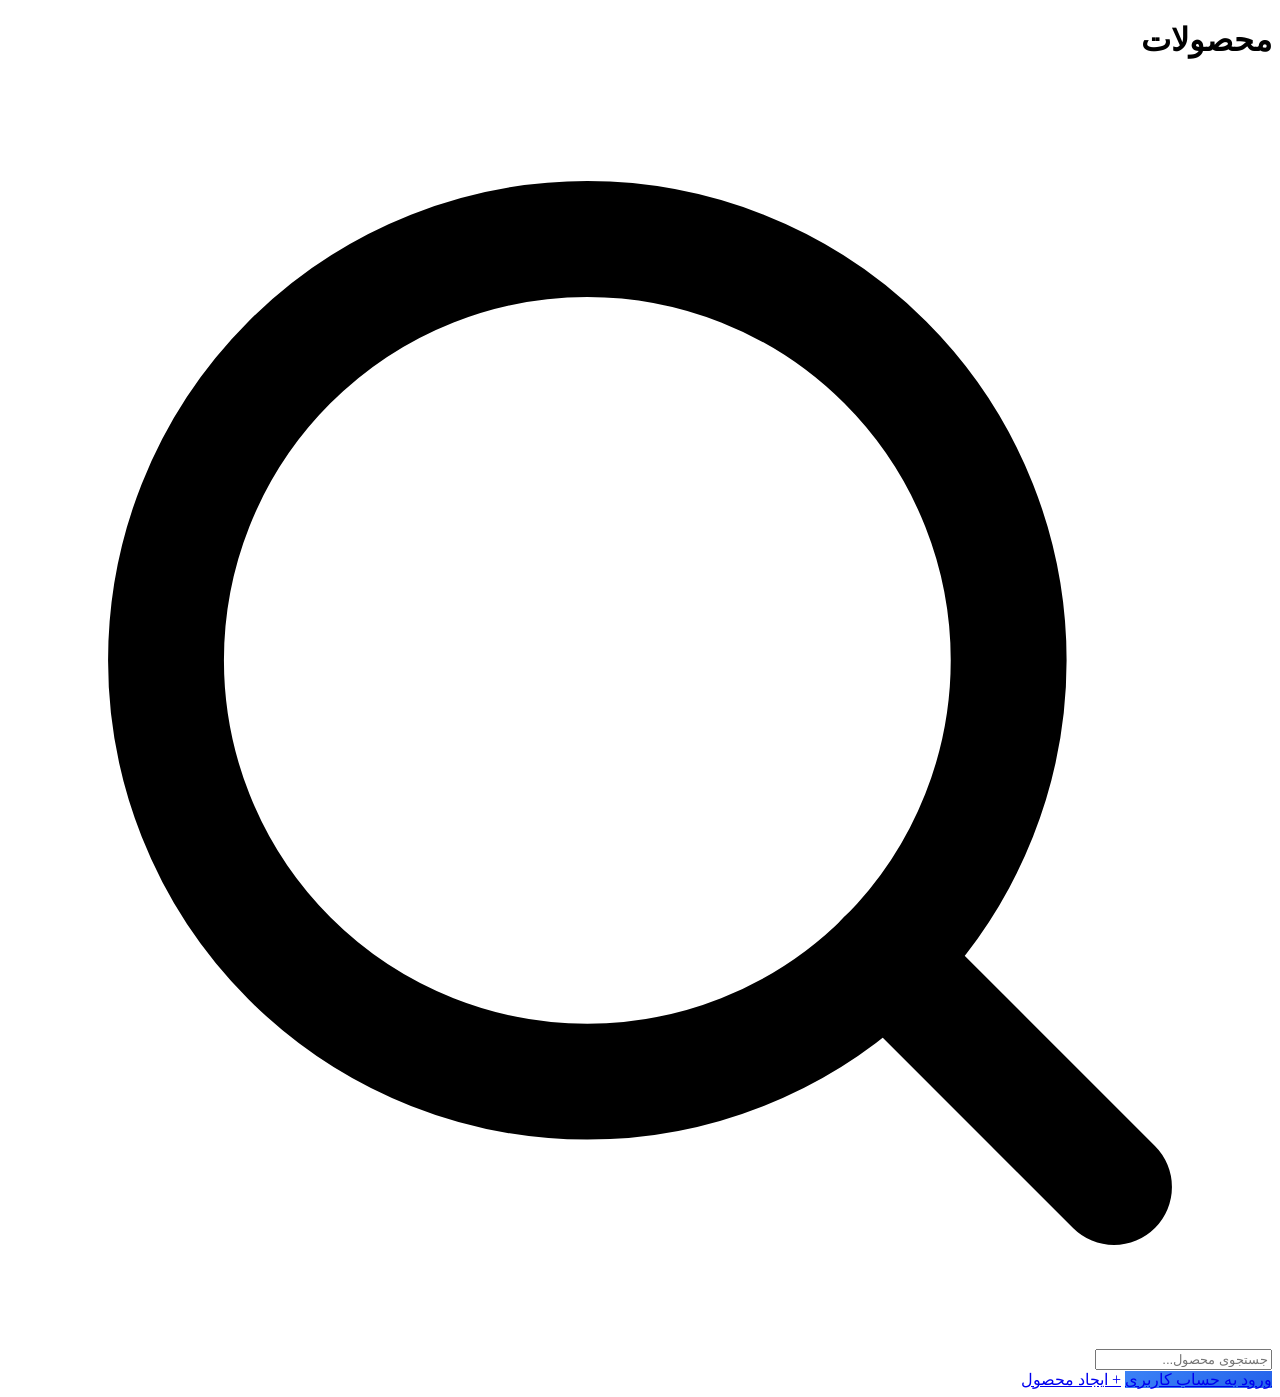
==== src/main/resources/templates/index.html @ 0fc5f7d1 "move repository from internal git to GitHub" ====
<!DOCTYPE html>
<html lang="fa" dir="rtl" xmlns:th="http://www.thymeleaf.org">
<head>
    <meta charset="UTF-8">
    <title>محصولات</title>
    <link rel="icon" type="image/png" th:href="@{/icon.png}">
    <link rel="stylesheet" th:href="@{/css/global.css}">
    <link rel="stylesheet" th:href="@{/css/index.css}">
</head>
<body th:attr="data-is-admin=${isAdmin}">

<div th:if="${successMessage}" class="flash-message" th:text="${successMessage}"></div>

<div class="page-header">
    <h1 class="page-title">محصولات</h1>

    <div class="header-actions">
        <div class="search-wrapper">
            <svg class="search-icon" xmlns="http://www.w3.org/2000/svg" viewBox="0 0 24 24"
                 fill="none" stroke="currentColor" stroke-width="2.2"
                 stroke-linecap="round" stroke-linejoin="round">
                <circle cx="11" cy="11" r="8"/>
                <line x1="21" y1="21" x2="16.65" y2="16.65"/>
            </svg>
            <label for="search-input">
                <input type="text" id="search-input" class="search-input"
                       placeholder="جستجوی محصول...">
            </label>
            <button id="search-clear" class="search-clear" style="display:none;">✕</button>
        </div>

        <a href="/login" class="create-btn" style="background: linear-gradient(135deg, #3b82f6, #2563eb);"
           th:unless="${isAdmin}">ورود به حساب کاربری</a>
        <a href="/products/create" class="create-btn" th:if="${isAdmin}">+ ایجاد محصول</a>
    </div>
</div>

<div id="product-container" class="product-grid"></div>

<div id="loader" class="loader" style="display:none;">در حال بارگذاری...</div>

<template id="product-template">
    <div class="product-card">
        <div class="image-container">
            <a href="#" class="details-link">
                <img src="" alt="product image" class="product-image">
            </a>
        </div>
        <div class="content">
            <h3 class="product-title"></h3>
            <p class="product-description"></p>
        </div>
        <div class="extra-content">
            <span class="price"></span>
        </div>
    </div>
</template>

<script src="/js/index.js"></script>
</body>
</html>
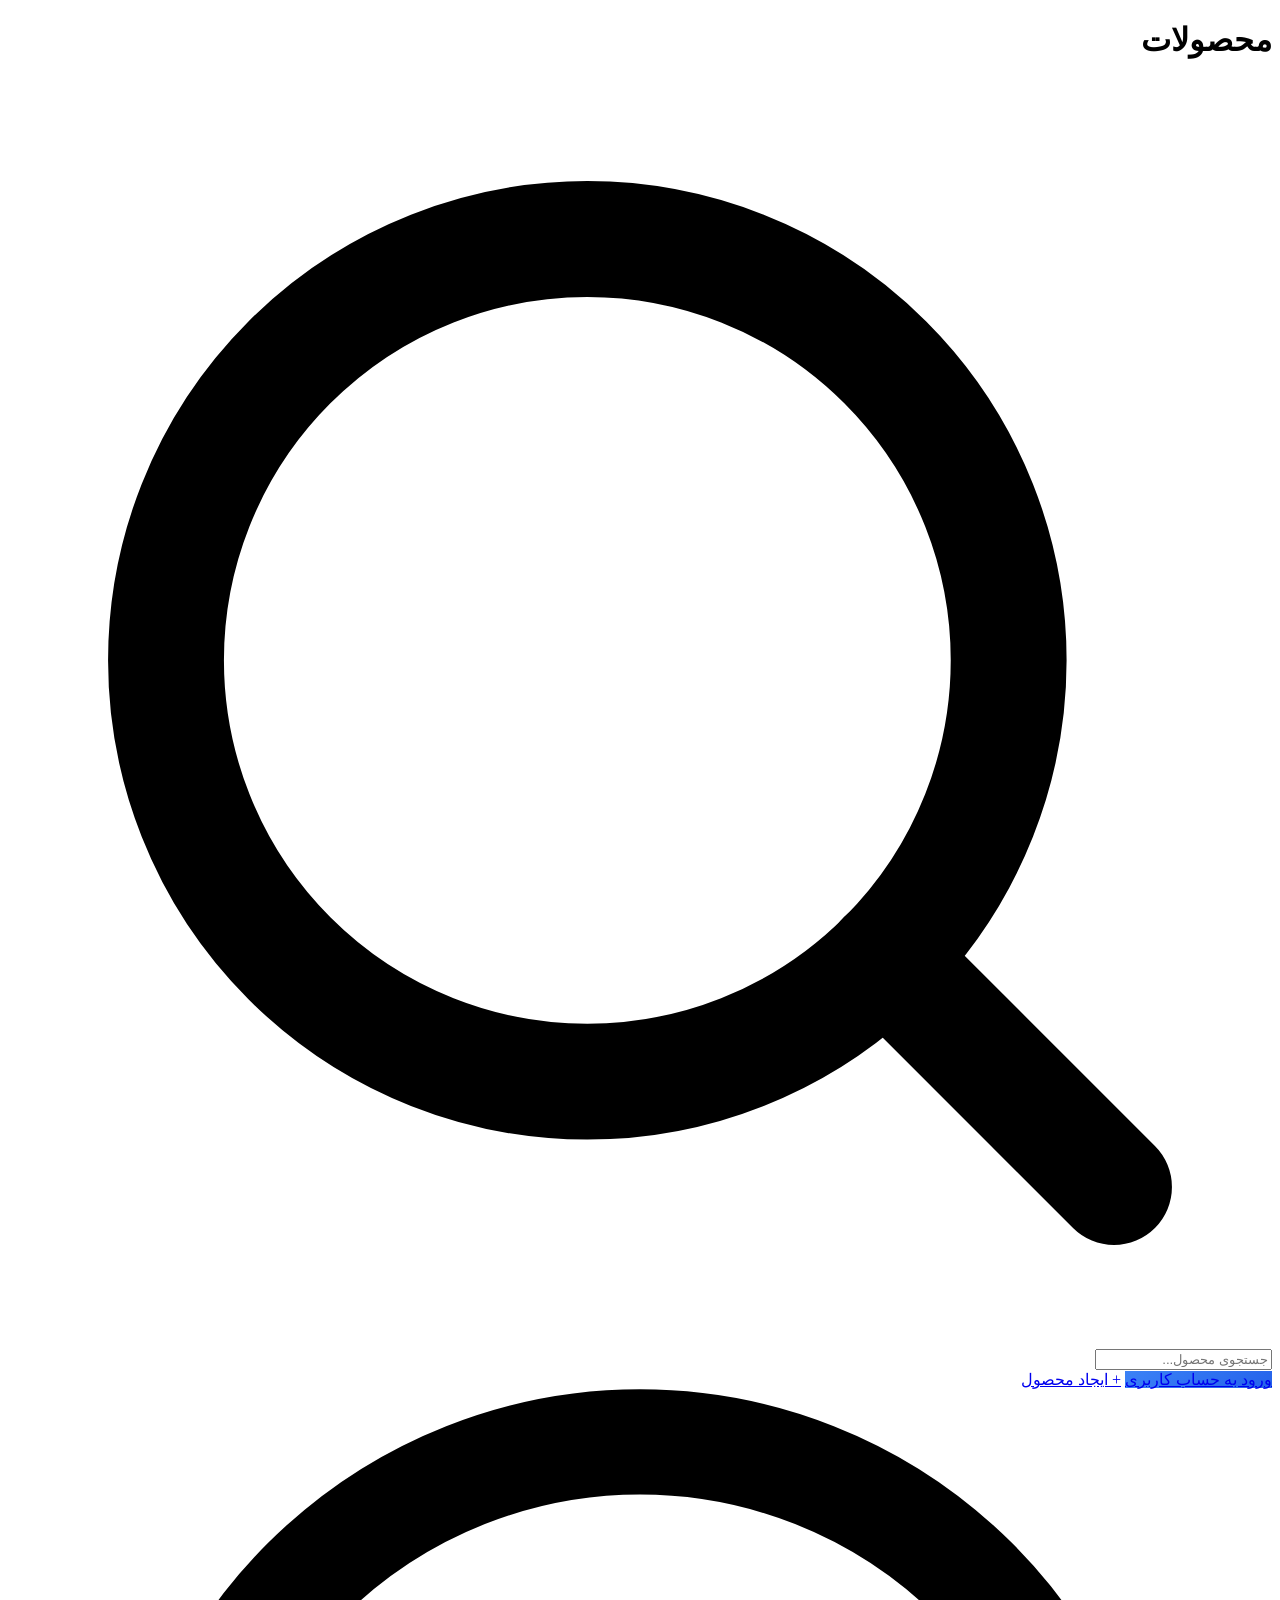
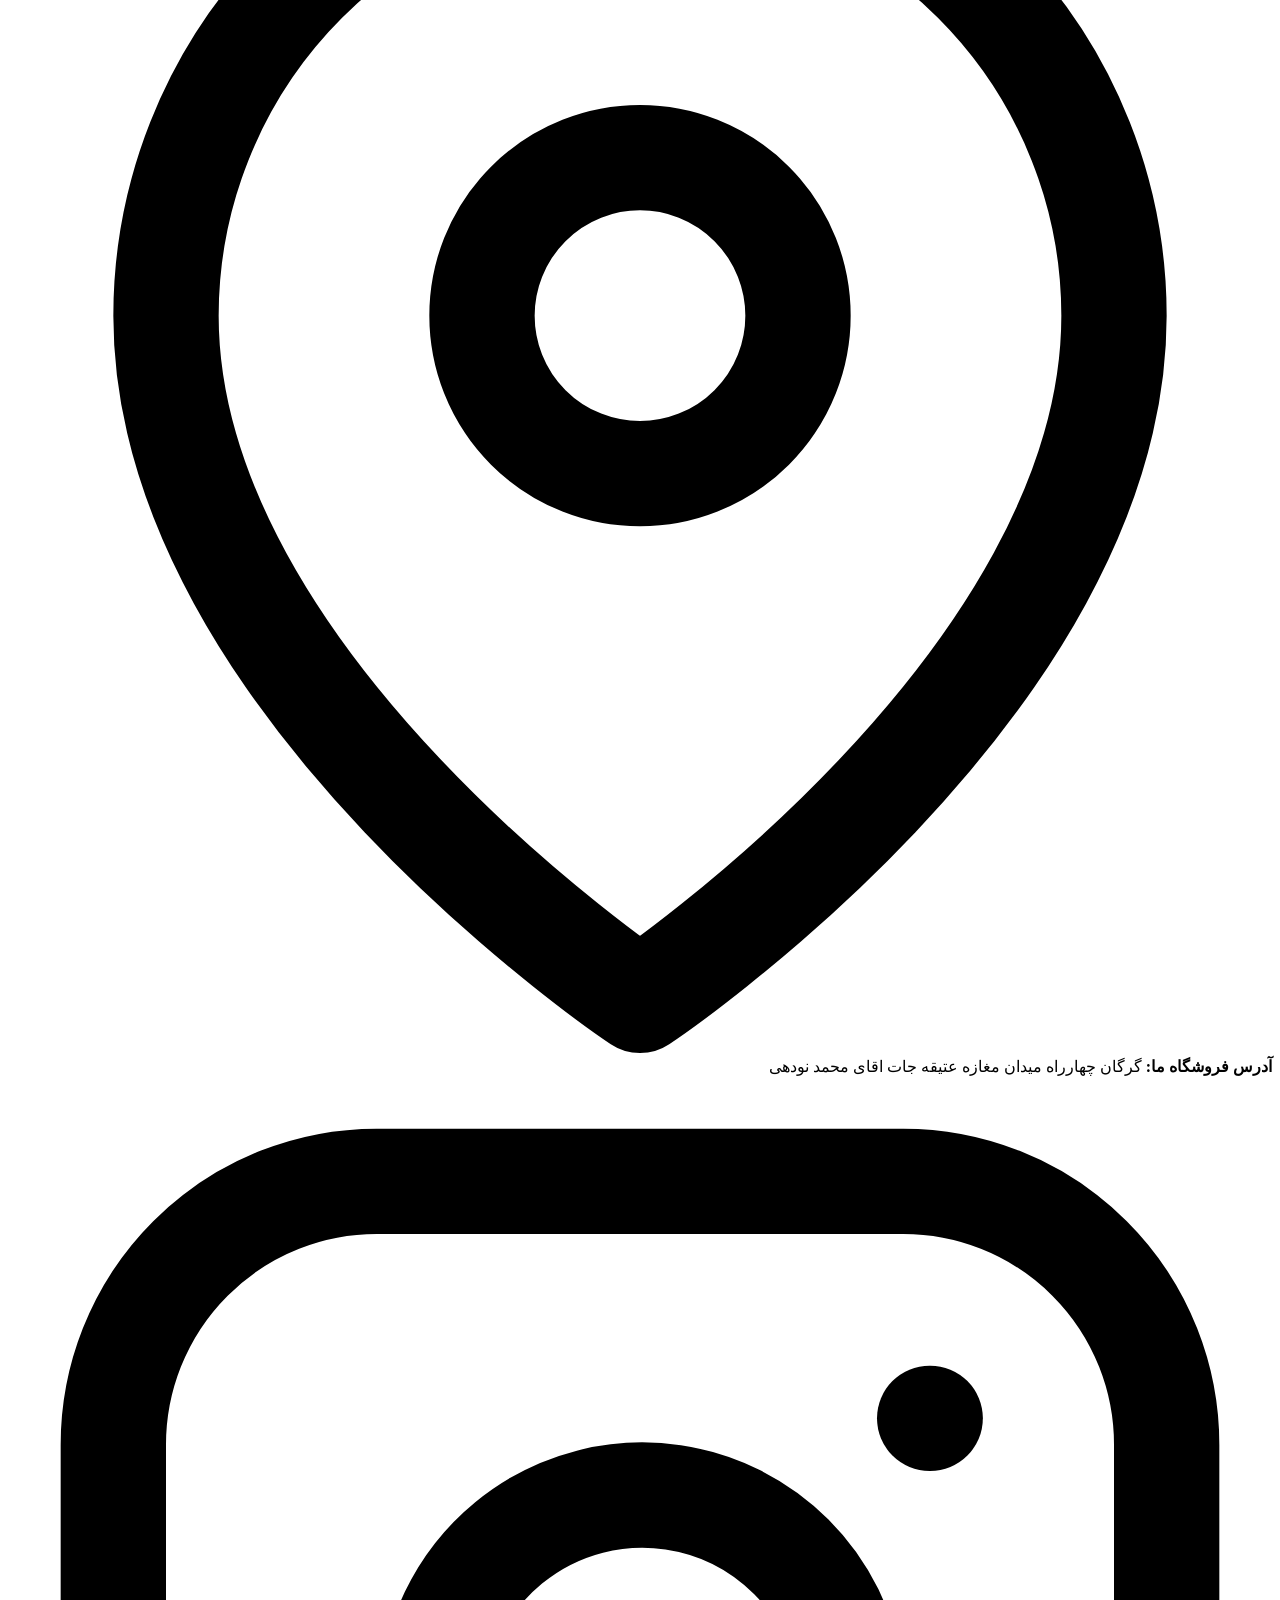
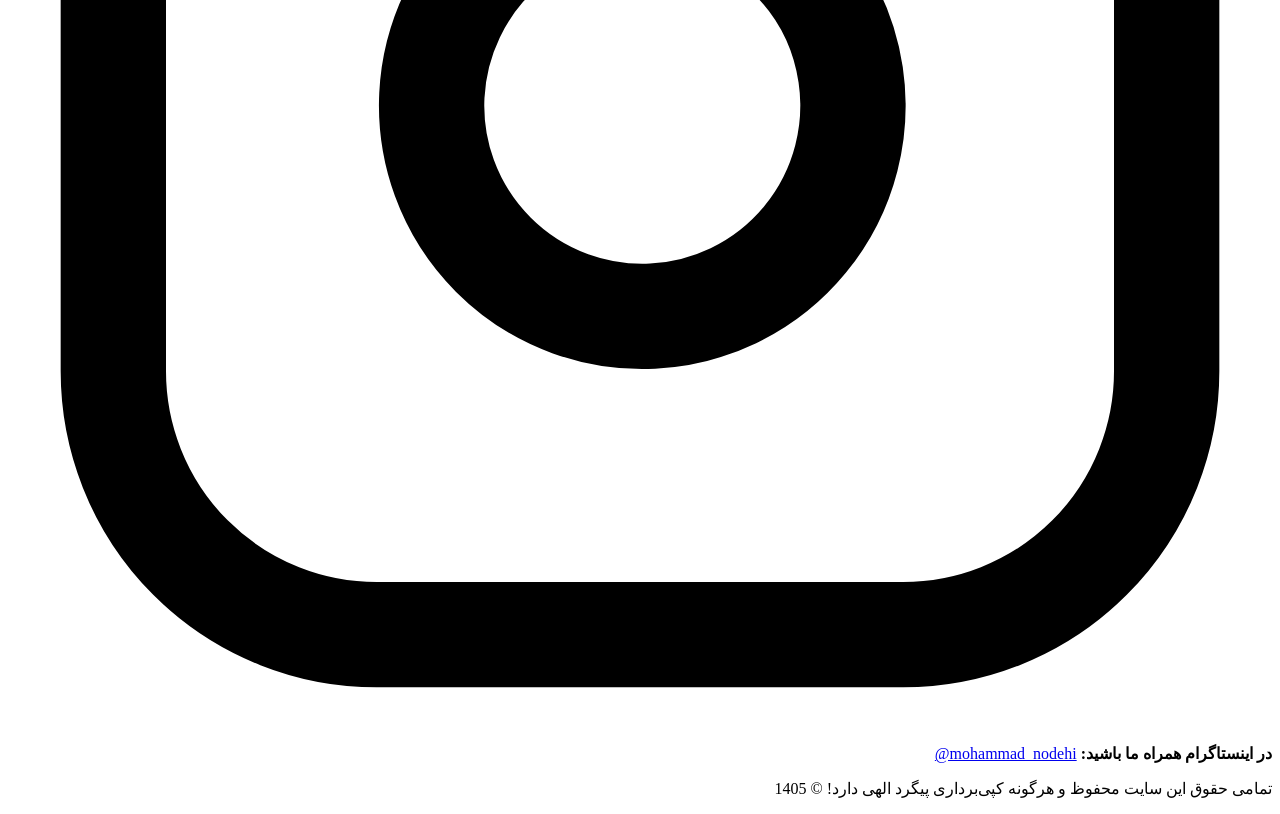
==== commit f6c5f268: "add footer and seller info" ====
--- a/src/main/resources/templates/index.html
+++ b/src/main/resources/templates/index.html
@@ -56,6 +56,41 @@
     </div>
 </template>
 
+<footer class="site-footer">
+    <div class="footer-content">
+
+        <div class="footer-section">
+            <svg class="footer-icon location-icon" xmlns="http://www.w3.org/2000/svg" viewBox="0 0 24 24" fill="none"
+                 stroke="currentColor" stroke-width="2" stroke-linecap="round" stroke-linejoin="round">
+                <path d="M21 10c0 7-9 13-9 13s-9-6-9-13a9 9 0 0 1 18 0z"></path>
+                <circle cx="12" cy="10" r="3"></circle>
+            </svg>
+            <div class="footer-text">
+                <strong>آدرس فروشگاه ما:</strong>
+                <span>گرگان چهارراه میدان مغازه عتیقه جات اقای محمد نودهی</span>
+            </div>
+        </div>
+
+        <div class="footer-section">
+            <svg class="footer-icon instagram-icon" xmlns="http://www.w3.org/2000/svg" viewBox="0 0 24 24" fill="none"
+                 stroke="currentColor" stroke-width="2" stroke-linecap="round" stroke-linejoin="round">
+                <rect x="2" y="2" width="20" height="20" rx="5" ry="5"></rect>
+                <path d="M16 11.37A4 4 0 1 1 12.63 8 4 4 0 0 1 16 11.37z"></path>
+                <line x1="17.5" y1="6.5" x2="17.51" y2="6.5"></line>
+            </svg>
+            <div class="footer-text">
+                <strong>در اینستاگرام همراه ما باشید:</strong>
+                <a href="https://instagram.com/mhmd928787" target="_blank" dir="ltr">@mohammad_nodehi</a>
+            </div>
+        </div>
+
+    </div>
+
+    <div class="footer-bottom">
+        <p>تمامی حقوق این سایت محفوظ و هرگونه کپی‌برداری پیگرد الهی دارد! © 1405</p>
+    </div>
+</footer>
+
 <script src="/js/index.js"></script>
 </body>
 </html>
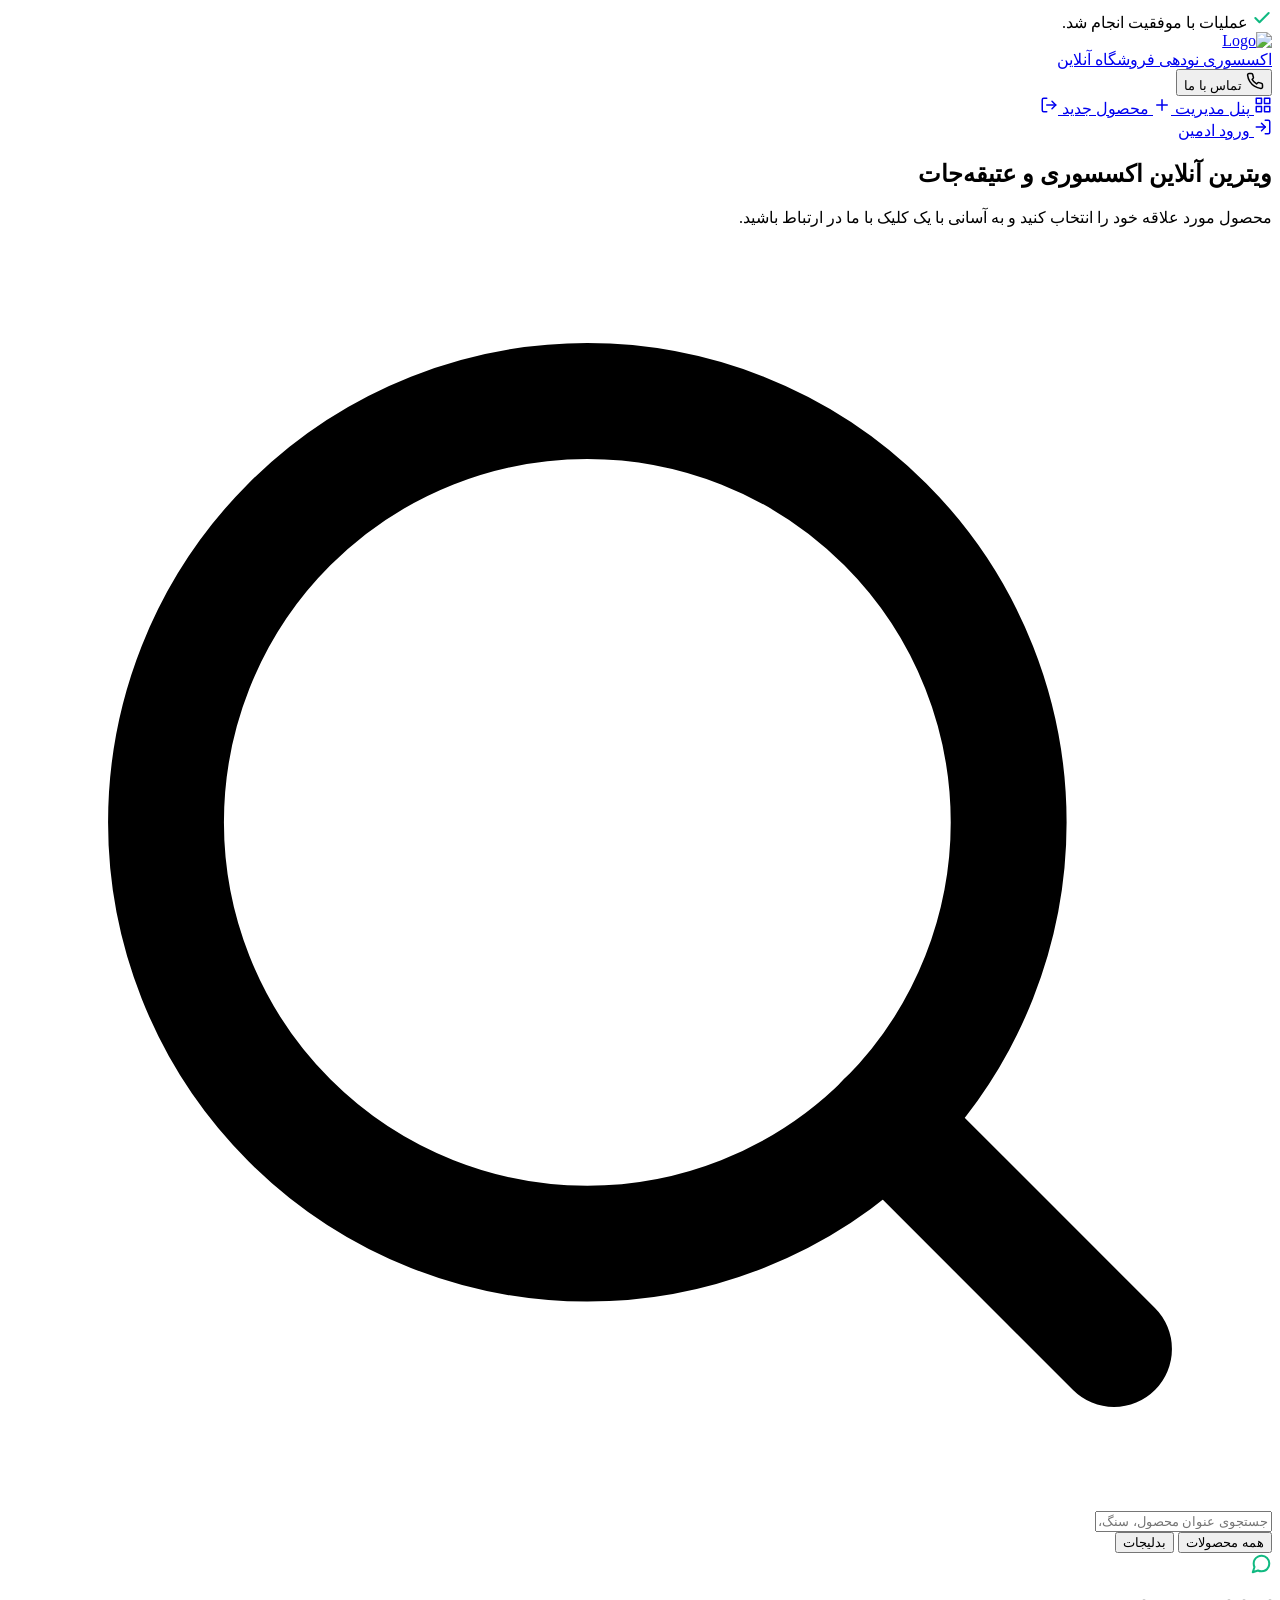
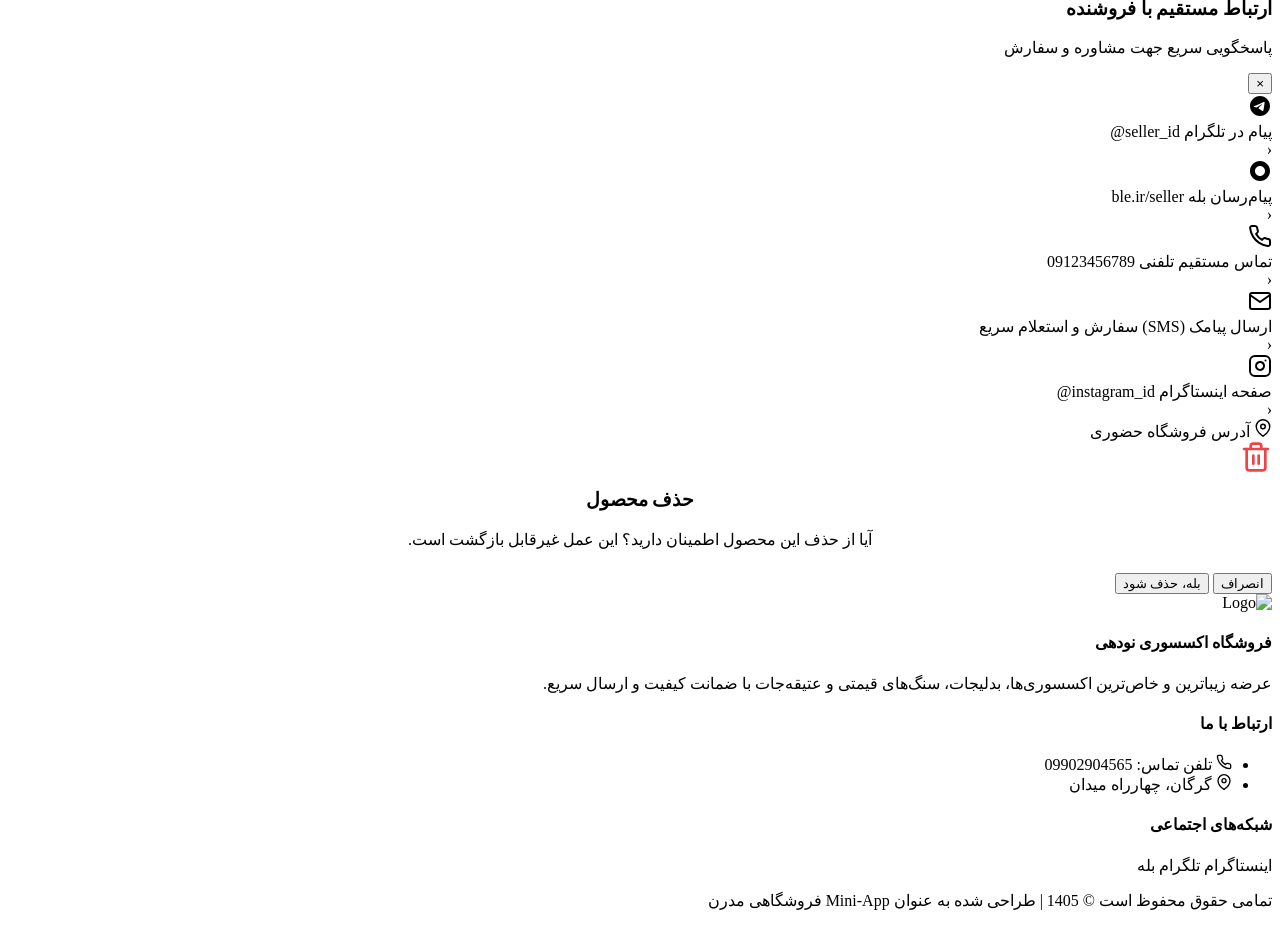
==== commit 0a229d06: "complete and improved implement" ====
--- a/src/main/resources/templates/index.html
+++ b/src/main/resources/templates/index.html
@@ -2,92 +2,360 @@
 <html lang="fa" dir="rtl" xmlns:th="http://www.thymeleaf.org">
 <head>
     <meta charset="UTF-8">
-    <title>محصولات</title>
+    <meta name="viewport" content="width=device-width, initial-scale=1.0, maximum-scale=1.0, user-scalable=no">
+    <meta name="theme-color" content="#0b1120">
+    <title th:text="${seller.name} + ' | فروشگاه اکسسوری'">فروشگاه اکسسوری و بدلیجات</title>
     <link rel="icon" type="image/png" th:href="@{/icon.png}">
     <link rel="stylesheet" th:href="@{/css/global.css}">
     <link rel="stylesheet" th:href="@{/css/index.css}">
 </head>
 <body th:attr="data-is-admin=${isAdmin}">
 
-<div th:if="${successMessage}" class="flash-message" th:text="${successMessage}"></div>
-
-<div class="page-header">
-    <h1 class="page-title">محصولات</h1>
-
-    <div class="header-actions">
-        <div class="search-wrapper">
-            <svg class="search-icon" xmlns="http://www.w3.org/2000/svg" viewBox="0 0 24 24"
-                 fill="none" stroke="currentColor" stroke-width="2.2"
-                 stroke-linecap="round" stroke-linejoin="round">
-                <circle cx="11" cy="11" r="8"/>
-                <line x1="21" y1="21" x2="16.65" y2="16.65"/>
-            </svg>
-            <label for="search-input">
-                <input type="text" id="search-input" class="search-input"
-                       placeholder="جستجوی محصول...">
-            </label>
-            <button id="search-clear" class="search-clear" style="display:none;">✕</button>
-        </div>
-
-        <a href="/login" class="create-btn" style="background: linear-gradient(135deg, #3b82f6, #2563eb);"
-           th:unless="${isAdmin}">ورود به حساب کاربری</a>
-        <a href="/products/create" class="create-btn" th:if="${isAdmin}">+ ایجاد محصول</a>
+<!-- Toast Notification Container -->
+<div id="toast-container" class="toast-container">
+    <div th:if="${successMessage}" class="toast toast-success" id="flash-toast">
+        <svg width="20" height="20" viewBox="0 0 24 24" fill="none" stroke="#10b981" stroke-width="2.5" stroke-linecap="round" stroke-linejoin="round">
+            <polyline points="20 6 9 17 4 12"></polyline>
+        </svg>
+        <span th:text="${successMessage}">عملیات با موفقیت انجام شد.</span>
     </div>
 </div>
 
-<div id="product-container" class="product-grid"></div>
-
-<div id="loader" class="loader" style="display:none;">در حال بارگذاری...</div>
-
+<!-- Header / Navigation Bar -->
+<header class="app-header glass">
+    <div class="header-container">
+        <a href="/" class="brand-link">
+            <div class="brand-logo-wrap">
+                <img th:src="@{/icon.png}" alt="Logo" class="brand-logo" onerror="this.src='data:image/svg+xml;utf8,<svg xmlns=\'http://www.w3.org/2000/svg\' viewBox=\'0 0 24 24\' fill=\'%2338bdf8\'><path d=\'M12 2l3.09 6.26L22 9.27l-5 4.87 1.18 6.88L12 17.77l-6.18 3.25L7 14.14 2 9.27l6.91-1.01L12 2z\'/></svg>'">
+            </div>
+            <div class="brand-info">
+                <span class="brand-name" th:text="${seller.name}">اکسسوری نودهی</span>
+                <span class="status-badge">
+                    <span class="pulse-dot"></span>
+                    فروشگاه آنلاین
+                </span>
+            </div>
+        </a>
+
+        <div class="header-actions">
+            <!-- Contact Button -->
+            <button type="button" class="btn btn-outline contact-toggle-btn" onclick="openContactModal()">
+                <svg width="18" height="18" viewBox="0 0 24 24" fill="none" stroke="currentColor" stroke-width="2" stroke-linecap="round" stroke-linejoin="round">
+                    <path d="M22 16.92v3a2 2 0 0 1-2.18 2 19.79 19.79 0 0 1-8.63-3.07 19.5 19.5 0 0 1-6-6 19.79 19.79 0 0 1-3.07-8.67A2 2 0 0 1 4.11 2h3a2 2 0 0 1 2 1.72 12.84 12.84 0 0 0 .7 2.81 2 2 0 0 1-.45 2.11L8.09 9.91a16 16 0 0 0 6 6l1.27-1.27a2 2 0 0 1 2.11-.45 12.84 12.84 0 0 0 2.81.7A2 2 0 0 1 22 16.92z"></path>
+                </svg>
+                <span>تماس با ما</span>
+            </button>
+
+            <!-- Admin or Login Link -->
+            <div th:if="${isAdmin}" class="admin-nav-group">
+                <a href="/admin" class="btn btn-primary admin-panel-btn">
+                    <svg width="18" height="18" viewBox="0 0 24 24" fill="none" stroke="currentColor" stroke-width="2" stroke-linecap="round" stroke-linejoin="round">
+                        <rect x="3" y="3" width="7" height="7"></rect>
+                        <rect x="14" y="3" width="7" height="7"></rect>
+                        <rect x="14" y="14" width="7" height="7"></rect>
+                        <rect x="3" y="14" width="7" height="7"></rect>
+                    </svg>
+                    <span>پنل مدیریت</span>
+                </a>
+                <a href="/products/create" class="btn btn-accent create-fast-btn">
+                    <svg width="18" height="18" viewBox="0 0 24 24" fill="none" stroke="currentColor" stroke-width="2" stroke-linecap="round" stroke-linejoin="round">
+                        <line x1="12" y1="5" x2="12" y2="19"></line>
+                        <line x1="5" y1="12" x2="19" y2="12"></line>
+                    </svg>
+                    <span>محصول جدید</span>
+                </a>
+                <a href="/logout" class="btn btn-outline logout-btn" title="خروج از حساب">
+                    <svg width="18" height="18" viewBox="0 0 24 24" fill="none" stroke="currentColor" stroke-width="2" stroke-linecap="round" stroke-linejoin="round">
+                        <path d="M9 21H5a2 2 0 0 1-2-2V5a2 2 0 0 1 2-2h4"></path>
+                        <polyline points="16 17 21 12 16 7"></polyline>
+                        <line x1="21" y1="12" x2="9" y2="12"></line>
+                    </svg>
+                </a>
+            </div>
+            <a href="/login" class="btn btn-outline login-btn" th:unless="${isAdmin}">
+                <svg width="18" height="18" viewBox="0 0 24 24" fill="none" stroke="currentColor" stroke-width="2" stroke-linecap="round" stroke-linejoin="round">
+                    <path d="M15 3h4a2 2 0 0 1 2 2v14a2 2 0 0 1-2 2h-4"></path>
+                    <polyline points="10 17 15 12 10 7"></polyline>
+                    <line x1="15" y1="12" x2="3" y2="12"></line>
+                </svg>
+                <span>ورود ادمین</span>
+            </a>
+        </div>
+    </div>
+</header>
+
+<main class="main-content">
+    <!-- Hero / Search Section -->
+    <section class="hero-section">
+        <div class="hero-inner">
+            <h1 class="hero-title">ویترین آنلاین اکسسوری و عتیقه‌جات</h1>
+            <p class="hero-subtitle">محصول مورد علاقه خود را انتخاب کنید و به آسانی با یک کلیک با ما در ارتباط باشید.</p>
+
+            <div class="search-box glass">
+                <svg class="search-icon" viewBox="0 0 24 24" fill="none" stroke="currentColor" stroke-width="2.2" stroke-linecap="round" stroke-linejoin="round">
+                    <circle cx="11" cy="11" r="8"></circle>
+                    <line x1="21" y1="21" x2="16.65" y2="16.65"></line>
+                </svg>
+                <input type="text" id="search-input" class="search-input" placeholder="جستجوی عنوان محصول، سنگ، دستبند...">
+                <button type="button" id="search-clear" class="search-clear" style="display:none;" aria-label="پاک کردن جستجو">
+                    ✕
+                </button>
+            </div>
+
+            <!-- Categories Scroll Bar -->
+            <div class="categories-bar" id="categories-bar">
+                <button type="button" class="category-chip active" data-category="">همه محصولات</button>
+                <button th:each="cat : ${categories}"
+                        type="button"
+                        class="category-chip"
+                        th:data-category="${cat}"
+                        th:text="${cat}">بدلیجات</button>
+            </div>
+        </div>
+    </section>
+
+    <!-- Product Grid Container -->
+    <section class="catalog-section">
+        <div id="product-container" class="product-grid"></div>
+
+        <!-- Empty State -->
+        <div id="empty-state" class="empty-state" style="display: none;">
+            <div class="empty-icon-wrap">
+                <svg width="48" height="48" viewBox="0 0 24 24" fill="none" stroke="#64748b" stroke-width="1.5" stroke-linecap="round" stroke-linejoin="round">
+                    <circle cx="11" cy="11" r="8"></circle>
+                    <line x1="21" y1="21" x2="16.65" y2="16.65"></line>
+                    <line x1="8" y1="11" x2="14" y2="11"></line>
+                </svg>
+            </div>
+            <h3>محصولی یافت نشد!</h3>
+            <p>عنوان دیگری را جستجو کنید یا دسته‌بندی دیگری را انتخاب نمایید.</p>
+            <button type="button" class="btn btn-outline" onclick="resetFilters()">نمایش تمام محصولات</button>
+        </div>
+
+        <!-- Skeleton / Loading Indicator -->
+        <div id="loader" class="loader-container" style="display: none;">
+            <div class="skeleton-grid">
+                <div class="skeleton-card shimmer" th:each="i : ${#numbers.sequence(1, 4)}"></div>
+            </div>
+            <div class="loader-text">در حال بارگذاری محصولات...</div>
+        </div>
+    </section>
+</main>
+
+<!-- Product Card Template -->
 <template id="product-template">
-    <div class="product-card">
-        <div class="image-container">
-            <a href="#" class="details-link">
-                <img src="" alt="product image" class="product-image">
-            </a>
-        </div>
-        <div class="content">
-            <h3 class="product-title"></h3>
-            <p class="product-description"></p>
-        </div>
-        <div class="extra-content">
-            <span class="price"></span>
+    <div class="product-card glass-card">
+        <div class="card-media">
+            <a href="#" class="card-link details-link">
+                <img src="" alt="عکس محصول" class="product-image" loading="lazy">
+                <div class="media-overlay">
+                    <span class="view-pill">مشاهده جزئیات</span>
+                </div>
+            </a>
+            <div class="badges-row">
+                <span class="stock-badge badge"></span>
+                <span class="category-tag badge badge-sky" style="display: none;"></span>
+            </div>
+        </div>
+        <div class="card-body">
+            <a href="#" class="details-link title-link">
+                <h3 class="product-title"></h3>
+            </a>
+            <p class="product-desc"></p>
+        </div>
+        <div class="card-footer">
+            <div class="price-box">
+                <span class="price-label">قیمت:</span>
+                <span class="price-value"></span>
+            </div>
+            <div class="card-cta">
+                <a href="#" class="btn btn-primary order-btn details-link">
+                    <svg width="16" height="16" viewBox="0 0 24 24" fill="none" stroke="currentColor" stroke-width="2.2" stroke-linecap="round" stroke-linejoin="round">
+                        <circle cx="12" cy="12" r="10"></circle>
+                        <polyline points="12 16 16 12 12 8"></polyline>
+                        <line x1="8" y1="12" x2="16" y2="12"></line>
+                    </svg>
+                    <span>مشاهده و سفارش</span>
+                </a>
+            </div>
         </div>
     </div>
 </template>
 
-<footer class="site-footer">
-    <div class="footer-content">
-
-        <div class="footer-section">
-            <svg class="footer-icon location-icon" xmlns="http://www.w3.org/2000/svg" viewBox="0 0 24 24" fill="none"
-                 stroke="currentColor" stroke-width="2" stroke-linecap="round" stroke-linejoin="round">
+<!-- Contact Seller Modal -->
+<div id="contact-modal" class="modal-overlay" onclick="closeContactModal(event)">
+    <div class="modal-content glass-card" onclick="event.stopPropagation()">
+        <div class="modal-header">
+            <div class="modal-title-group">
+                <div class="modal-icon-badge">
+                    <svg width="22" height="22" viewBox="0 0 24 24" fill="none" stroke="#10b981" stroke-width="2.2" stroke-linecap="round" stroke-linejoin="round">
+                        <path d="M21 11.5a8.38 8.38 0 0 1-.9 3.8 8.5 8.5 0 0 1-7.6 4.7 8.38 8.38 0 0 1-3.8-.9L3 21l1.9-5.7a8.38 8.38 0 0 1-.9-3.8 8.5 8.5 0 0 1 4.7-7.6 8.38 8.38 0 0 1 3.8-.9h.5a8.48 8.48 0 0 1 8 8v.5z"></path>
+                    </svg>
+                </div>
+                <div>
+                    <h3 class="modal-title">ارتباط مستقیم با فروشنده</h3>
+                    <p class="modal-desc" th:text="${seller.name}">پاسخگویی سریع جهت مشاوره و سفارش</p>
+                </div>
+            </div>
+            <button type="button" class="modal-close-btn" onclick="closeContactModal()">&times;</button>
+        </div>
+
+        <div class="contact-channels">
+            <!-- Telegram -->
+            <a th:href="'https://t.me/' + ${seller.telegram}" target="_blank" class="contact-card-btn telegram">
+                <div class="channel-icon">
+                    <svg width="24" height="24" viewBox="0 0 24 24" fill="currentColor">
+                        <path d="M12 2C6.48 2 2 6.48 2 12s4.48 10 10 10 10-4.48 10-10S17.52 2 12 2zm4.64 6.8c-.15 1.58-.8 5.42-1.13 7.19-.14.75-.42 1-.68 1.03-.58.05-1.02-.38-1.58-.75-.88-.58-1.38-.94-2.23-1.5-.99-.65-.35-1.01.22-1.59.15-.15 2.71-2.48 2.76-2.69a.2.2 0 0 0-.05-.18c-.06-.05-.14-.03-.21-.02-.09.02-1.49.95-4.22 2.79-.4.27-.76.41-1.08.4-.36-.01-1.04-.2-1.55-.37-.63-.2-1.12-.31-1.08-.66.02-.18.27-.36.74-.55 2.92-1.27 4.86-2.11 5.83-2.51 2.78-1.16 3.35-1.36 3.73-1.36.08 0 .27.02.39.12.1.08.13.19.14.27-.01.06.01.24 0 .38z"/>
+                    </svg>
+                </div>
+                <div class="channel-info">
+                    <span class="channel-name">پیام در تلگرام</span>
+                    <span class="channel-meta" dir="ltr" th:text="'@' + ${seller.telegram}">@seller_id</span>
+                </div>
+                <span class="channel-arrow">‹</span>
+            </a>
+
+            <!-- Bale Messenger -->
+            <a th:href="'https://ble.ir/' + ${seller.bale}" target="_blank" class="contact-card-btn bale">
+                <div class="channel-icon">
+                    <svg width="24" height="24" viewBox="0 0 24 24" fill="currentColor">
+                        <path d="M12 2C6.48 2 2 6.48 2 12s4.48 10 10 10 10-4.48 10-10S17.52 2 12 2zm0 15c-2.76 0-5-2.24-5-5s2.24-5 5-5 5 2.24 5 5-2.24 5-5 5z"/>
+                    </svg>
+                </div>
+                <div class="channel-info">
+                    <span class="channel-name">پیام‌رسان بله</span>
+                    <span class="channel-meta" dir="ltr" th:text="'ble.ir/' + ${seller.bale}">ble.ir/seller</span>
+                </div>
+                <span class="channel-arrow">‹</span>
+            </a>
+
+            <!-- Phone Call -->
+            <a th:href="'tel:' + ${seller.phone}" class="contact-card-btn phone">
+                <div class="channel-icon">
+                    <svg width="24" height="24" viewBox="0 0 24 24" fill="none" stroke="currentColor" stroke-width="2" stroke-linecap="round" stroke-linejoin="round">
+                        <path d="M22 16.92v3a2 2 0 0 1-2.18 2 19.79 19.79 0 0 1-8.63-3.07 19.5 19.5 0 0 1-6-6 19.79 19.79 0 0 1-3.07-8.67A2 2 0 0 1 4.11 2h3a2 2 0 0 1 2 1.72 12.84 12.84 0 0 0 .7 2.81 2 2 0 0 1-.45 2.11L8.09 9.91a16 16 0 0 0 6 6l1.27-1.27a2 2 0 0 1 2.11-.45 12.84 12.84 0 0 0 2.81.7A2 2 0 0 1 22 16.92z"></path>
+                    </svg>
+                </div>
+                <div class="channel-info">
+                    <span class="channel-name">تماس مستقیم تلفنی</span>
+                    <span class="channel-meta" dir="ltr" th:text="${seller.phone}">09123456789</span>
+                </div>
+                <span class="channel-arrow">‹</span>
+            </a>
+
+            <!-- SMS -->
+            <a th:href="'sms:' + ${seller.phone} + '?body=سلام، مایل به دریافت اطلاعات بیشتر در خصوص محصولات فروشگاه هستم.'" class="contact-card-btn sms">
+                <div class="channel-icon">
+                    <svg width="24" height="24" viewBox="0 0 24 24" fill="none" stroke="currentColor" stroke-width="2" stroke-linecap="round" stroke-linejoin="round">
+                        <path d="M4 4h16c1.1 0 2 .9 2 2v12c0 1.1-.9 2-2 2H4c-1.1 0-2-.9-2-2V6c0-1.1.9-2 2-2z"></path>
+                        <polyline points="22,6 12,13 2,6"></polyline>
+                    </svg>
+                </div>
+                <div class="channel-info">
+                    <span class="channel-name">ارسال پیامک (SMS)</span>
+                    <span class="channel-meta">سفارش و استعلام سریع</span>
+                </div>
+                <span class="channel-arrow">‹</span>
+            </a>
+
+            <!-- Instagram -->
+            <a th:href="'https://instagram.com/' + ${seller.instagram}" target="_blank" class="contact-card-btn instagram">
+                <div class="channel-icon">
+                    <svg width="24" height="24" viewBox="0 0 24 24" fill="none" stroke="currentColor" stroke-width="2" stroke-linecap="round" stroke-linejoin="round">
+                        <rect x="2" y="2" width="20" height="20" rx="5" ry="5"></rect>
+                        <path d="M16 11.37A4 4 0 1 1 12.63 8 4 4 0 0 1 16 11.37z"></path>
+                        <line x1="17.5" y1="6.5" x2="17.51" y2="6.5"></line>
+                    </svg>
+                </div>
+                <div class="channel-info">
+                    <span class="channel-name">صفحه اینستاگرام</span>
+                    <span class="channel-meta" dir="ltr" th:text="'@' + ${seller.instagram}">@instagram_id</span>
+                </div>
+                <span class="channel-arrow">‹</span>
+            </a>
+        </div>
+
+        <div class="modal-address">
+            <svg width="18" height="18" viewBox="0 0 24 24" fill="none" stroke="currentColor" stroke-width="2" stroke-linecap="round" stroke-linejoin="round">
                 <path d="M21 10c0 7-9 13-9 13s-9-6-9-13a9 9 0 0 1 18 0z"></path>
                 <circle cx="12" cy="10" r="3"></circle>
             </svg>
-            <div class="footer-text">
-                <strong>آدرس فروشگاه ما:</strong>
-                <span>گرگان چهارراه میدان مغازه عتیقه جات اقای محمد نودهی</span>
-            </div>
-        </div>
-
-        <div class="footer-section">
-            <svg class="footer-icon instagram-icon" xmlns="http://www.w3.org/2000/svg" viewBox="0 0 24 24" fill="none"
-                 stroke="currentColor" stroke-width="2" stroke-linecap="round" stroke-linejoin="round">
-                <rect x="2" y="2" width="20" height="20" rx="5" ry="5"></rect>
-                <path d="M16 11.37A4 4 0 1 1 12.63 8 4 4 0 0 1 16 11.37z"></path>
-                <line x1="17.5" y1="6.5" x2="17.51" y2="6.5"></line>
+            <span th:text="${seller.address}">آدرس فروشگاه حضوری</span>
+        </div>
+    </div>
+</div>
+
+<!-- Custom Delete Confirmation Modal -->
+<div id="delete-modal" class="modal-overlay" onclick="closeDeleteModal(event)">
+    <div class="modal-content glass-card" onclick="event.stopPropagation()">
+        <div class="delete-icon-badge">
+            <svg width="32" height="32" viewBox="0 0 24 24" fill="none" stroke="#ef4444" stroke-width="2" stroke-linecap="round" stroke-linejoin="round">
+                <polyline points="3 6 5 6 21 6"></polyline>
+                <path d="M19 6v14a2 2 0 0 1-2 2H7a2 2 0 0 1-2-2V6m3 0V4a2 2 0 0 1 2-2h4a2 2 0 0 1 2 2v2"></path>
+                <line x1="10" y1="11" x2="10" y2="17"></line>
+                <line x1="14" y1="11" x2="14" y2="17"></line>
             </svg>
-            <div class="footer-text">
-                <strong>در اینستاگرام همراه ما باشید:</strong>
-                <a href="https://instagram.com/mhmd928787" target="_blank" dir="ltr">@mohammad_nodehi</a>
-            </div>
-        </div>
-
-    </div>
-
-    <div class="footer-bottom">
-        <p>تمامی حقوق این سایت محفوظ و هرگونه کپی‌برداری پیگرد الهی دارد! © 1405</p>
+        </div>
+        <h3 class="modal-title" style="text-align: center; margin-top: 12px;">حذف محصول</h3>
+        <p class="modal-desc" style="text-align: center; margin-bottom: 24px;">آیا از حذف این محصول اطمینان دارید؟ این عمل غیرقابل بازگشت است.</p>
+        <div class="modal-actions">
+            <button type="button" class="btn btn-outline" onclick="closeDeleteModal()" style="flex:1;">انصراف</button>
+            <button type="button" id="confirm-delete-btn" class="btn btn-danger" style="flex:1;">بله، حذف شود</button>
+        </div>
+    </div>
+</div>
+
+<!-- Modern Footer -->
+<footer class="site-footer">
+    <div class="footer-inner">
+        <div class="footer-grid">
+            <div class="footer-col">
+                <div class="footer-brand">
+                    <img th:src="@{/icon.png}" alt="Logo" class="footer-logo">
+                    <h4 th:text="${seller.name}">فروشگاه اکسسوری نودهی</h4>
+                </div>
+                <p class="footer-about">عرضه زیباترین و خاص‌ترین اکسسوری‌ها، بدلیجات، سنگ‌های قیمتی و عتیقه‌جات با ضمانت کیفیت و ارسال سریع.</p>
+            </div>
+
+            <div class="footer-col">
+                <h4 class="col-title">ارتباط با ما</h4>
+                <ul class="footer-links">
+                    <li>
+                        <svg width="16" height="16" viewBox="0 0 24 24" fill="none" stroke="currentColor" stroke-width="2" stroke-linecap="round" stroke-linejoin="round">
+                            <path d="M22 16.92v3a2 2 0 0 1-2.18 2 19.79 19.79 0 0 1-8.63-3.07 19.5 19.5 0 0 1-6-6 19.79 19.79 0 0 1-3.07-8.67A2 2 0 0 1 4.11 2h3a2 2 0 0 1 2 1.72 12.84 12.84 0 0 0 .7 2.81 2 2 0 0 1-.45 2.11L8.09 9.91a16 16 0 0 0 6 6l1.27-1.27a2 2 0 0 1 2.11-.45 12.84 12.84 0 0 0 2.81.7A2 2 0 0 1 22 16.92z"></path>
+                        </svg>
+                        <span>تلفن تماس: </span>
+                        <a th:href="'tel:' + ${seller.phone}" th:text="${seller.phone}" dir="ltr">09902904565</a>
+                    </li>
+                    <li>
+                        <svg width="16" height="16" viewBox="0 0 24 24" fill="none" stroke="currentColor" stroke-width="2" stroke-linecap="round" stroke-linejoin="round">
+                            <path d="M21 10c0 7-9 13-9 13s-9-6-9-13a9 9 0 0 1 18 0z"></path>
+                            <circle cx="12" cy="10" r="3"></circle>
+                        </svg>
+                        <span th:text="${seller.address}">گرگان، چهارراه میدان</span>
+                    </li>
+                </ul>
+            </div>
+
+            <div class="footer-col">
+                <h4 class="col-title">شبکه‌های اجتماعی</h4>
+                <div class="social-chips">
+                    <a th:href="'https://instagram.com/' + ${seller.instagram}" target="_blank" class="social-chip instagram">
+                        <span>اینستاگرام</span>
+                    </a>
+                    <a th:href="'https://t.me/' + ${seller.telegram}" target="_blank" class="social-chip telegram">
+                        <span>تلگرام</span>
+                    </a>
+                    <a th:href="'https://ble.ir/' + ${seller.bale}" target="_blank" class="social-chip bale">
+                        <span>بله</span>
+                    </a>
+                </div>
+            </div>
+        </div>
+
+        <div class="footer-bottom">
+            <p>تمامی حقوق محفوظ است © 1405 | طراحی شده به عنوان Mini-App فروشگاهی مدرن</p>
+        </div>
     </div>
 </footer>
 
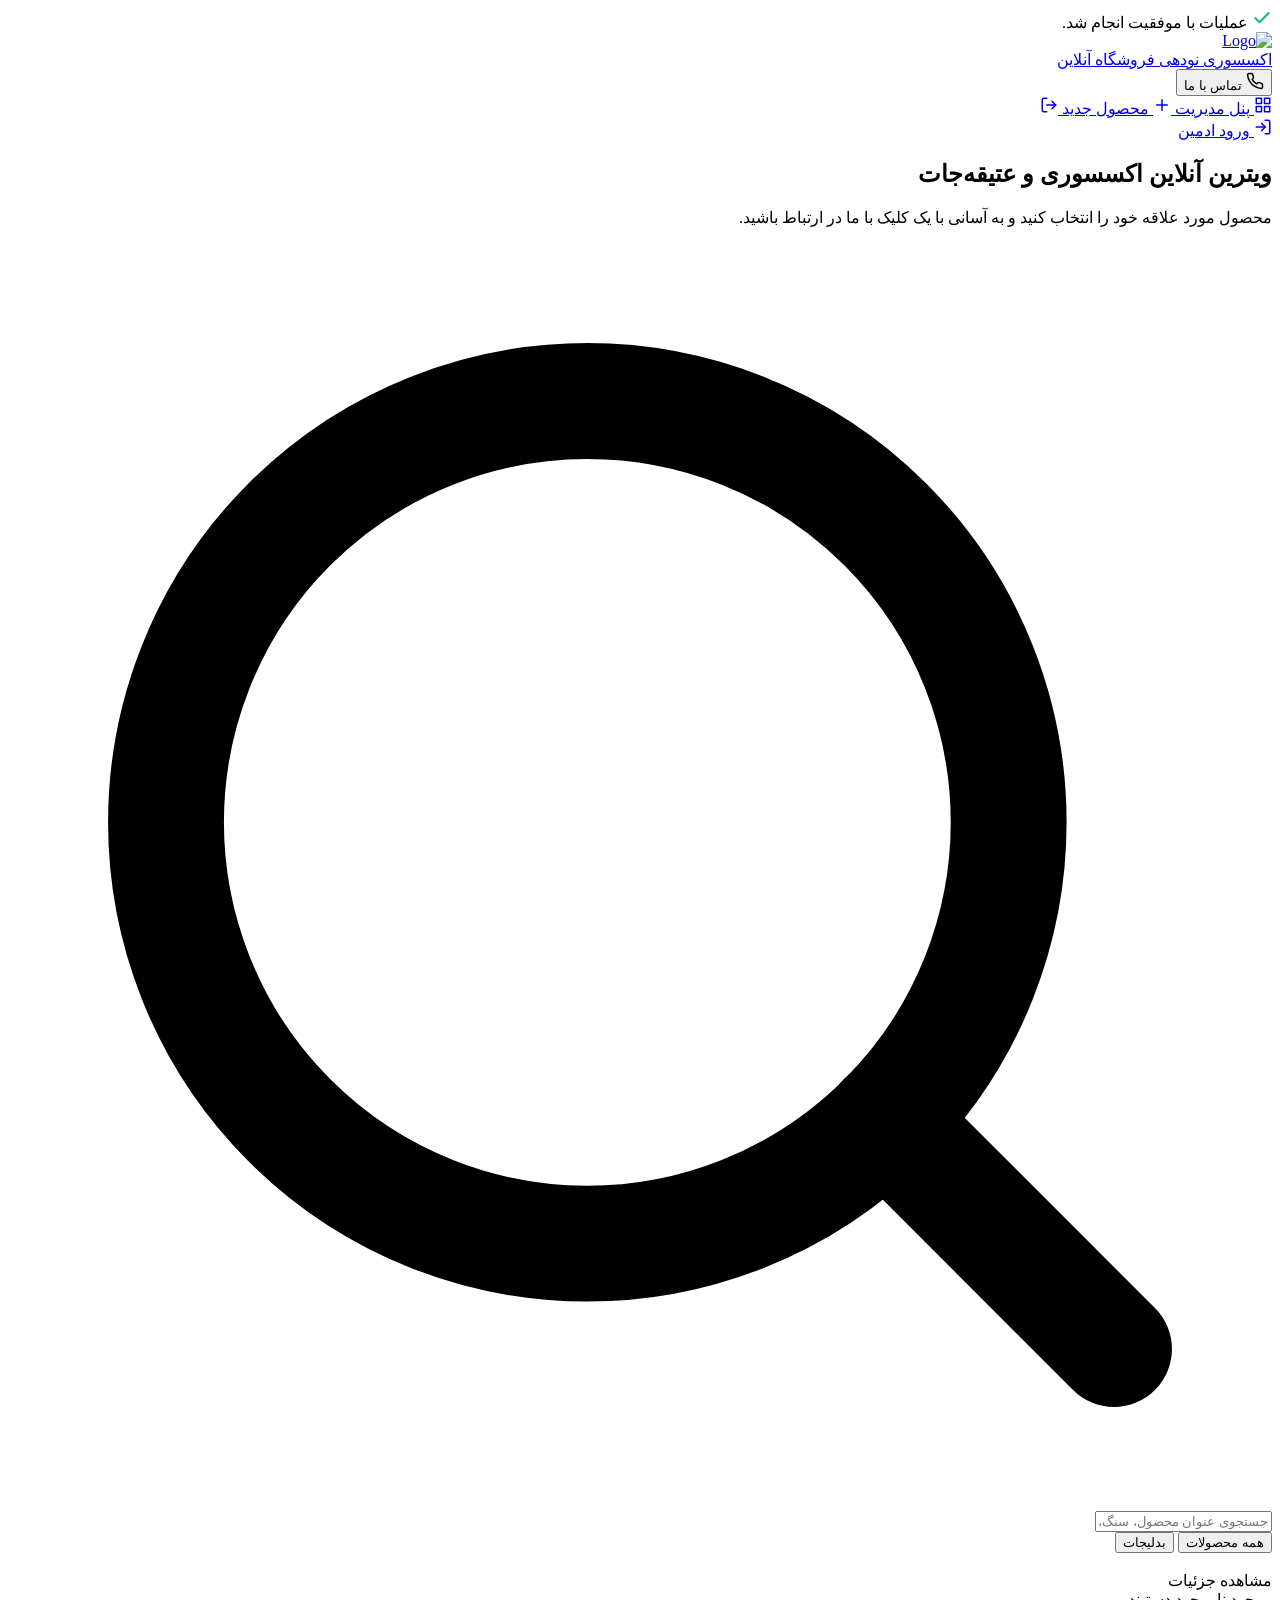
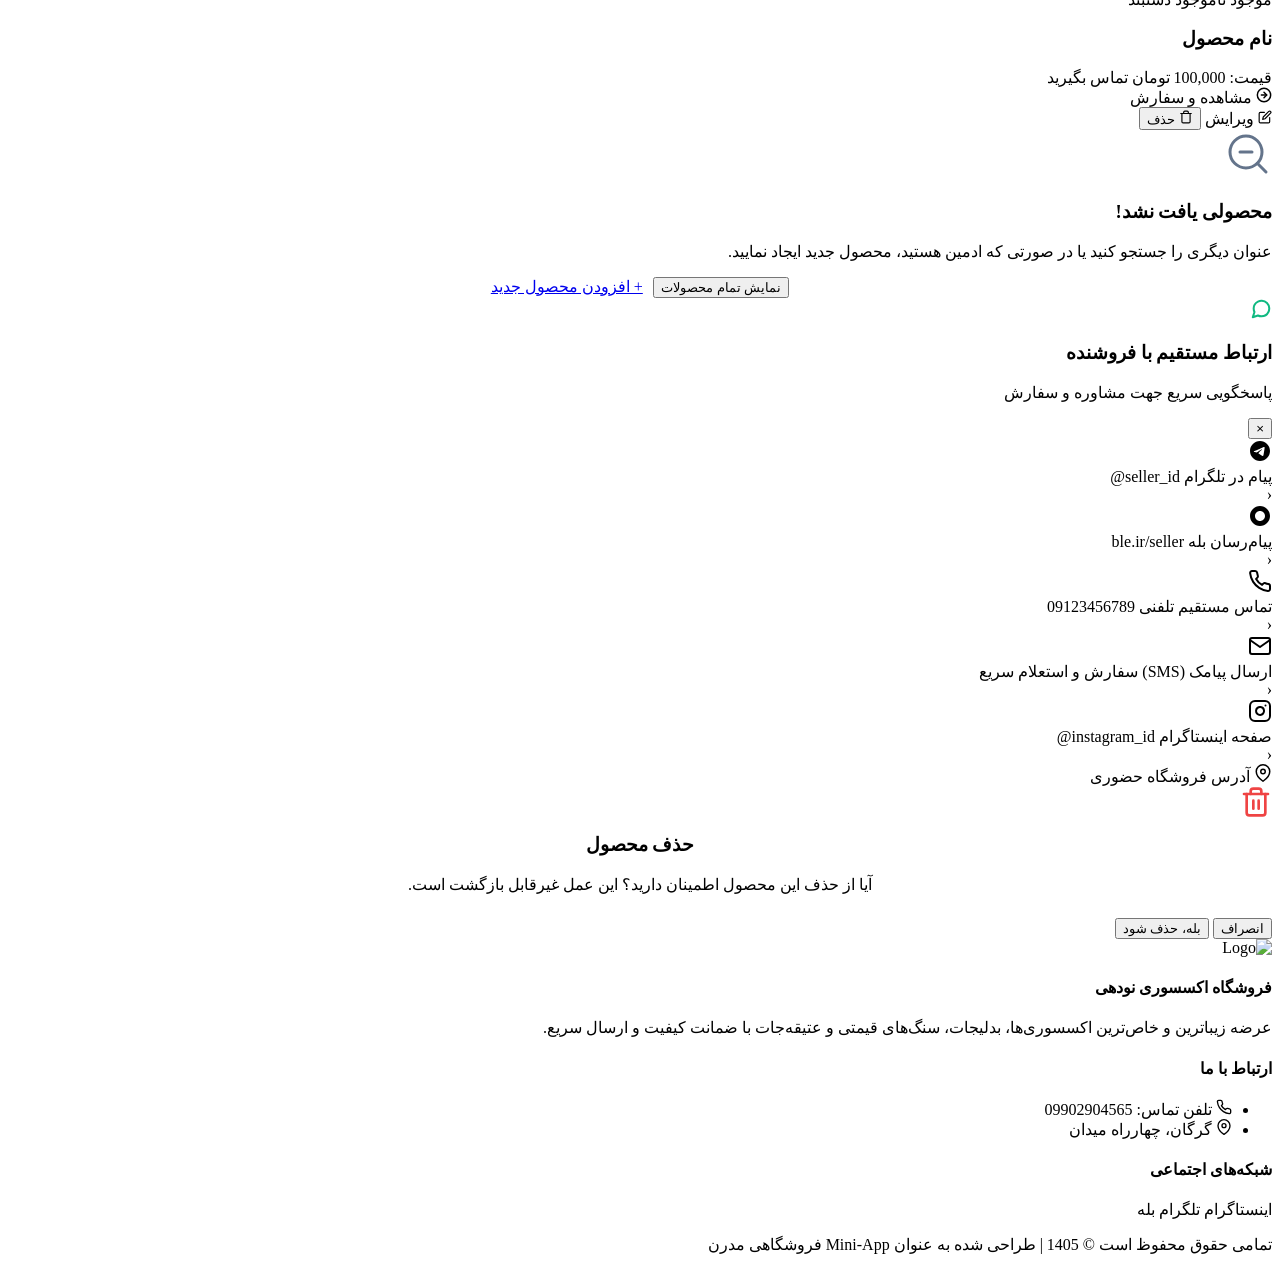
==== commit 27da9eb1: "fix bugs and improved ui and code" ====
--- a/src/main/resources/templates/index.html
+++ b/src/main/resources/templates/index.html
@@ -116,10 +116,77 @@
 
     <!-- Product Grid Container -->
     <section class="catalog-section">
-        <div id="product-container" class="product-grid"></div>
+        <div id="product-container" class="product-grid">
+            <!-- Server-Side Rendered Products on initial load -->
+            <div th:each="product : ${products}" class="product-card glass-card" th:attr="data-id=${product.id}">
+                <div class="card-media">
+                    <a th:href="@{/products/{id}(id=${product.id})}" class="card-link details-link">
+                        <img th:src="${product.imageUrl != null and !product.imageUrl.isBlank()} ? ${product.imageUrl} : @{/icon.png}"
+                             th:alt="${product.name}" class="product-image" loading="lazy" onerror="this.src='/icon.png'">
+                        <div class="media-overlay">
+                            <span class="view-pill">مشاهده جزئیات</span>
+                        </div>
+                    </a>
+                    <div class="badges-row">
+                        <span th:if="${product.inStock}" class="stock-badge badge badge-emerald">
+                            <span class="pulse-dot"></span>
+                            <span>موجود</span>
+                        </span>
+                        <span th:unless="${product.inStock}" class="stock-badge badge badge-rose">
+                            <span>ناموجود</span>
+                        </span>
+                        <span th:if="${product.category != null and !product.category.isBlank()}"
+                              class="category-tag badge badge-sky"
+                              th:text="${product.category}">دستبند</span>
+                    </div>
+                </div>
+                <div class="card-body">
+                    <a th:href="@{/products/{id}(id=${product.id})}" class="details-link title-link">
+                        <h3 class="product-title" th:text="${product.name}">نام محصول</h3>
+                    </a>
+                    <p class="product-desc" th:text="${product.description}"></p>
+                </div>
+                <div class="card-footer">
+                    <div class="price-box">
+                        <span class="price-label">قیمت:</span>
+                        <span class="price-value" th:if="${product.price != null and product.price > 0}"
+                              th:text="${#numbers.formatDecimal(product.price, 0, 'COMMA', 0, 'POINT')} + ' تومان'">100,000 تومان</span>
+                        <span class="price-value" th:unless="${product.price != null and product.price > 0}" style="color: var(--text-sky);">تماس بگیرید</span>
+                    </div>
+                    <div class="card-cta">
+                        <a th:href="@{/products/{id}(id=${product.id})}" class="btn btn-primary order-btn details-link">
+                            <svg width="16" height="16" viewBox="0 0 24 24" fill="none" stroke="currentColor" stroke-width="2.2" stroke-linecap="round" stroke-linejoin="round">
+                                <circle cx="12" cy="12" r="10"></circle>
+                                <polyline points="12 16 16 12 12 8"></polyline>
+                                <line x1="8" y1="12" x2="16" y2="12"></line>
+                            </svg>
+                            <span>مشاهده و سفارش</span>
+                        </a>
+                    </div>
+                </div>
+
+                <!-- Admin Bar if Admin -->
+                <div th:if="${isAdmin}" class="card-admin-bar">
+                    <a th:href="@{/products/{id}/edit(id=${product.id})}" class="btn-admin-edit">
+                        <svg width="14" height="14" viewBox="0 0 24 24" fill="none" stroke="currentColor" stroke-width="2" stroke-linecap="round" stroke-linejoin="round">
+                            <path d="M11 4H4a2 2 0 0 0-2 2v14a2 2 0 0 0 2 2h14a2 2 0 0 0 2-2v-7"></path>
+                            <path d="M18.5 2.5a2.121 2.121 0 0 1 3 3L12 15l-4 1 1-4 9.5-9.5z"></path>
+                        </svg>
+                        ویرایش
+                    </a>
+                    <button type="button" class="btn-admin-delete" th:onclick="'openDeleteModal(' + ${product.id} + ')'">
+                        <svg width="14" height="14" viewBox="0 0 24 24" fill="none" stroke="currentColor" stroke-width="2" stroke-linecap="round" stroke-linejoin="round">
+                            <polyline points="3 6 5 6 21 6"></polyline>
+                            <path d="M19 6v14a2 2 0 0 1-2 2H7a2 2 0 0 1-2-2V6m3 0V4a2 2 0 0 1 2-2h4a2 2 0 0 1 2 2v2"></path>
+                        </svg>
+                        حذف
+                    </button>
+                </div>
+            </div>
+        </div>
 
         <!-- Empty State -->
-        <div id="empty-state" class="empty-state" style="display: none;">
+        <div id="empty-state" class="empty-state" th:style="${products == null or products.empty} ? 'display: block;' : 'display: none;'">
             <div class="empty-icon-wrap">
                 <svg width="48" height="48" viewBox="0 0 24 24" fill="none" stroke="#64748b" stroke-width="1.5" stroke-linecap="round" stroke-linejoin="round">
                     <circle cx="11" cy="11" r="8"></circle>
@@ -128,8 +195,11 @@
                 </svg>
             </div>
             <h3>محصولی یافت نشد!</h3>
-            <p>عنوان دیگری را جستجو کنید یا دسته‌بندی دیگری را انتخاب نمایید.</p>
-            <button type="button" class="btn btn-outline" onclick="resetFilters()">نمایش تمام محصولات</button>
+            <p>عنوان دیگری را جستجو کنید یا در صورتی که ادمین هستید، محصول جدید ایجاد نمایید.</p>
+            <div style="display:flex; justify-content:center; gap:10px; flex-wrap:wrap; margin-top:14px;">
+                <button type="button" class="btn btn-outline" onclick="resetFilters()">نمایش تمام محصولات</button>
+                <a href="/products/create" class="btn btn-primary" th:if="${isAdmin}">+ افزودن محصول جدید</a>
+            </div>
         </div>
 
         <!-- Skeleton / Loading Indicator -->
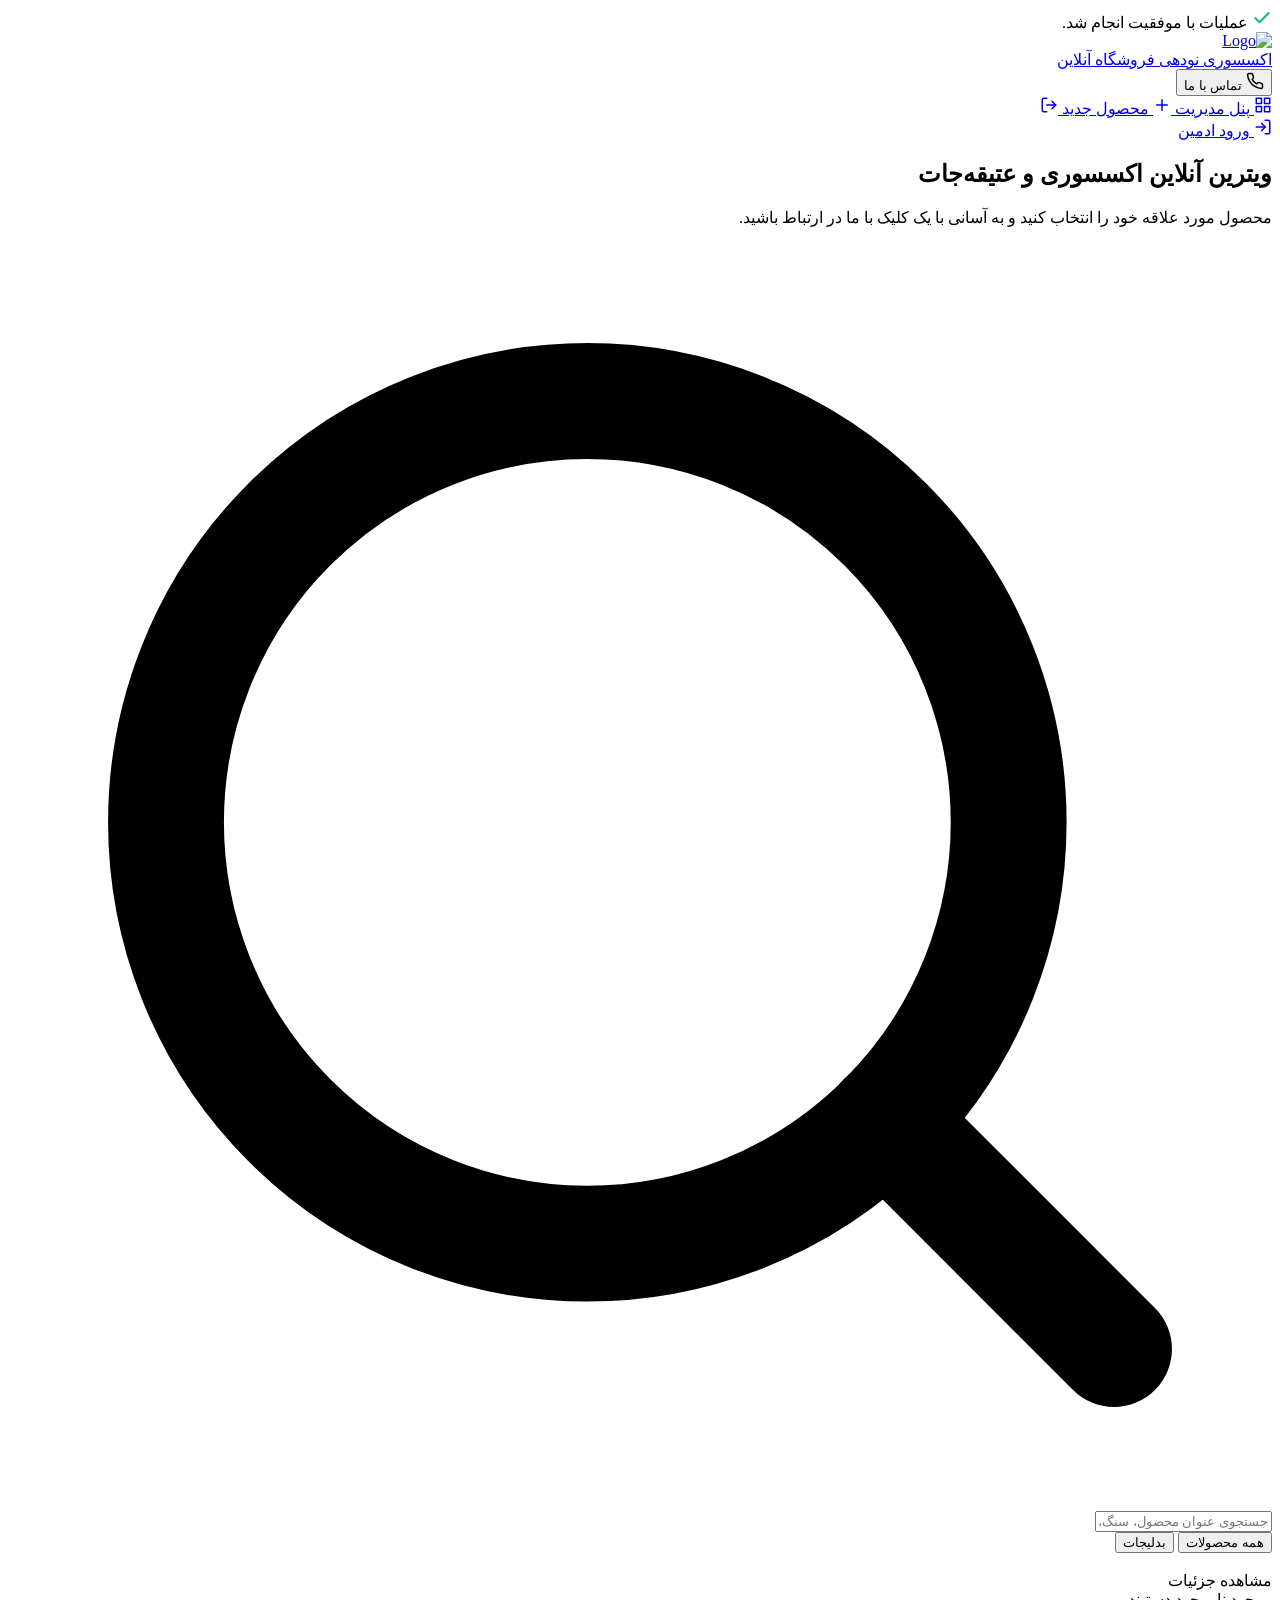
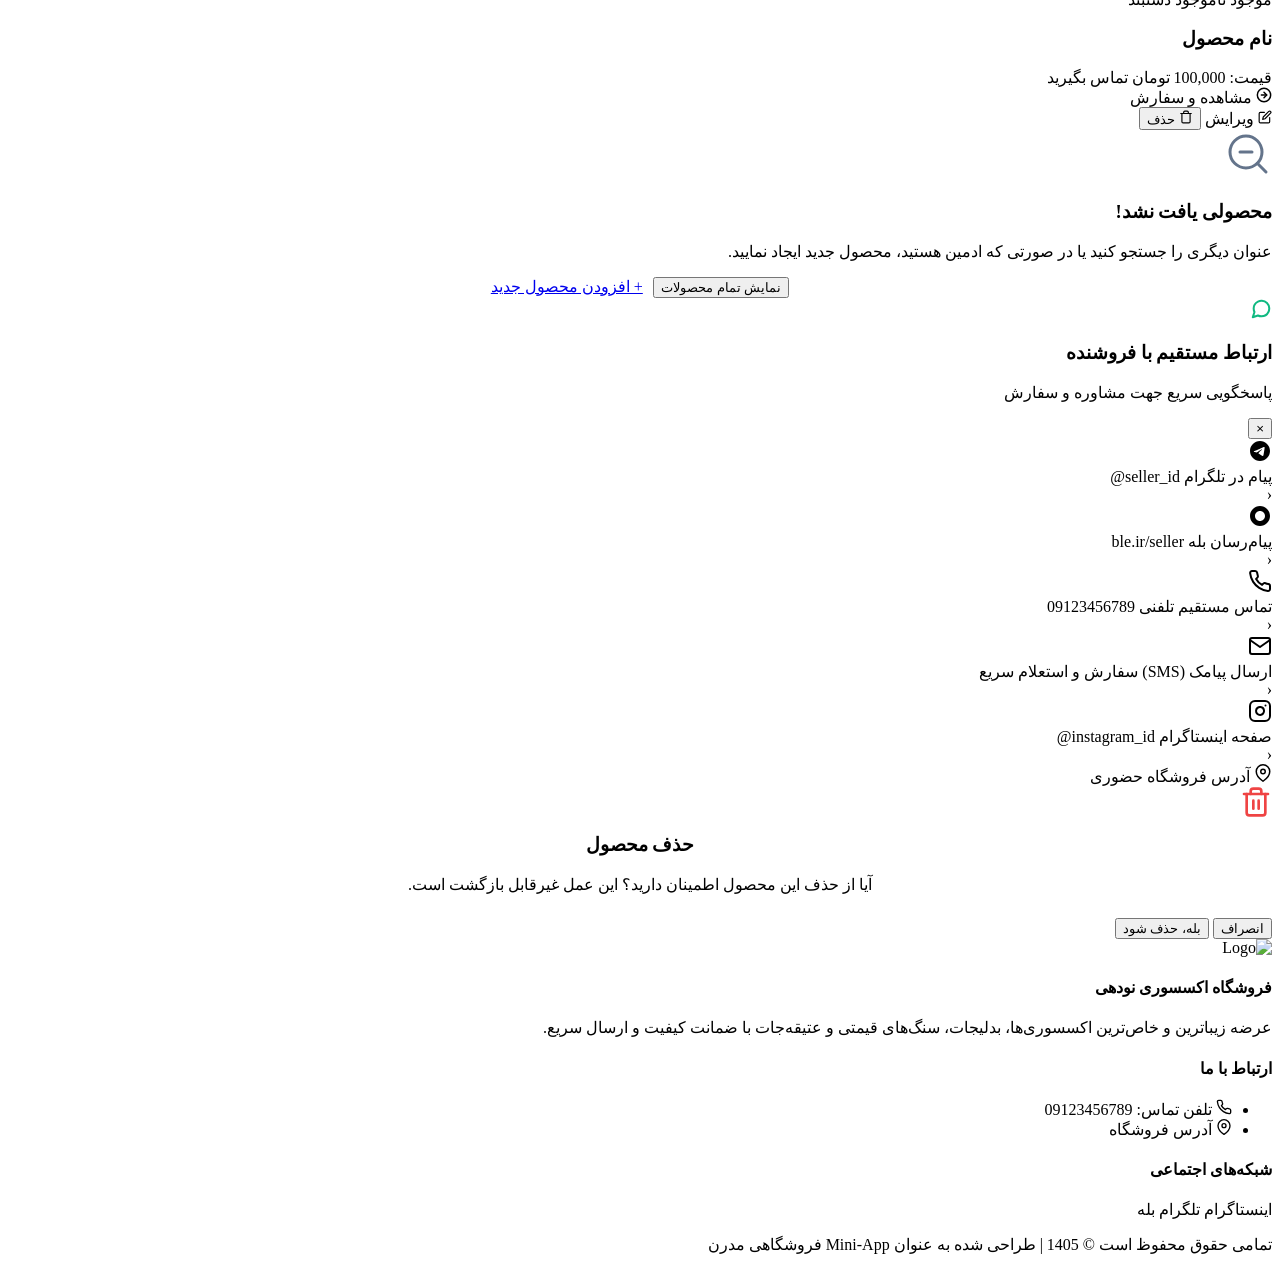
==== commit c14dc44f: "feat: support login with chat ID, improve OTP delivery, and add env templates - Add .env.example tem" ====
--- a/src/main/resources/templates/index.html
+++ b/src/main/resources/templates/index.html
@@ -395,14 +395,14 @@
                             <path d="M22 16.92v3a2 2 0 0 1-2.18 2 19.79 19.79 0 0 1-8.63-3.07 19.5 19.5 0 0 1-6-6 19.79 19.79 0 0 1-3.07-8.67A2 2 0 0 1 4.11 2h3a2 2 0 0 1 2 1.72 12.84 12.84 0 0 0 .7 2.81 2 2 0 0 1-.45 2.11L8.09 9.91a16 16 0 0 0 6 6l1.27-1.27a2 2 0 0 1 2.11-.45 12.84 12.84 0 0 0 2.81.7A2 2 0 0 1 22 16.92z"></path>
                         </svg>
                         <span>تلفن تماس: </span>
-                        <a th:href="'tel:' + ${seller.phone}" th:text="${seller.phone}" dir="ltr">09902904565</a>
+                        <a th:href="'tel:' + ${seller.phone}" th:text="${seller.phone}" dir="ltr">09123456789</a>
                     </li>
                     <li>
                         <svg width="16" height="16" viewBox="0 0 24 24" fill="none" stroke="currentColor" stroke-width="2" stroke-linecap="round" stroke-linejoin="round">
                             <path d="M21 10c0 7-9 13-9 13s-9-6-9-13a9 9 0 0 1 18 0z"></path>
                             <circle cx="12" cy="10" r="3"></circle>
                         </svg>
-                        <span th:text="${seller.address}">گرگان، چهارراه میدان</span>
+                        <span th:text="${seller.address}">آدرس فروشگاه</span>
                     </li>
                 </ul>
             </div>
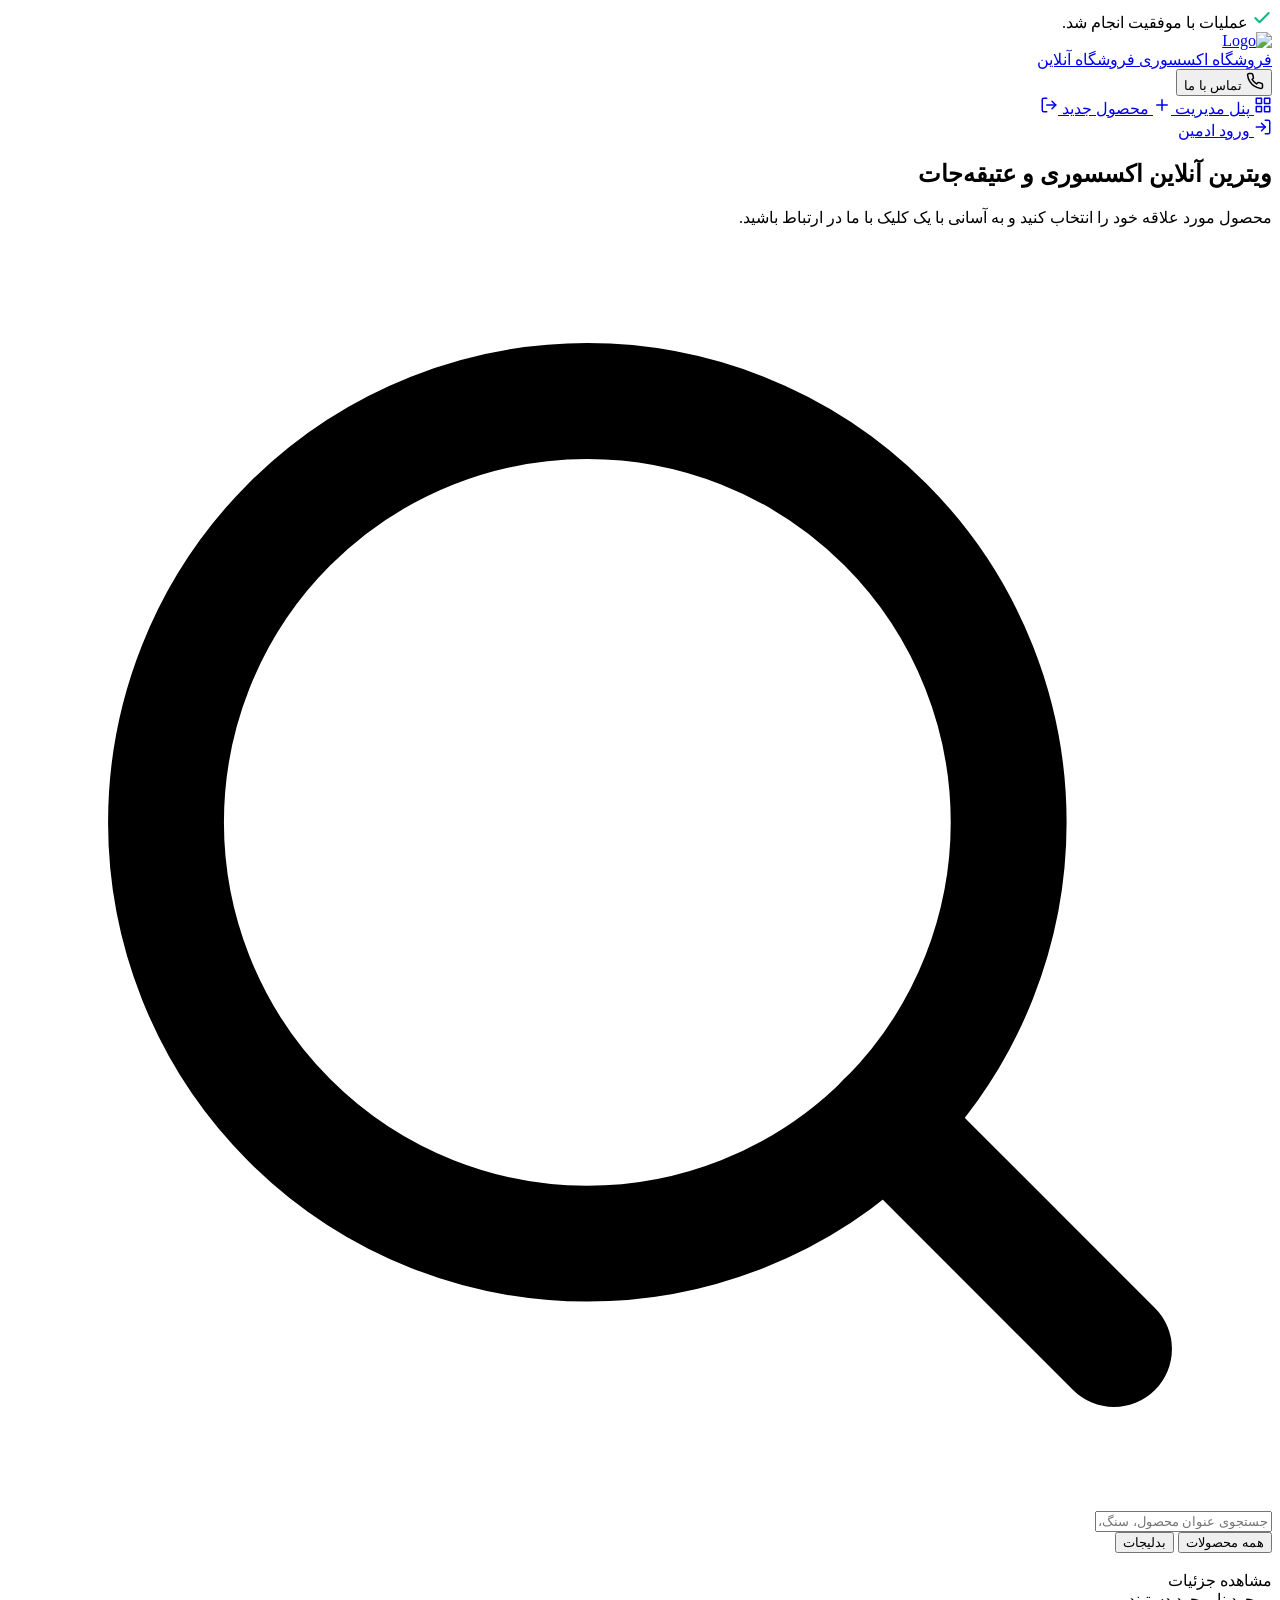
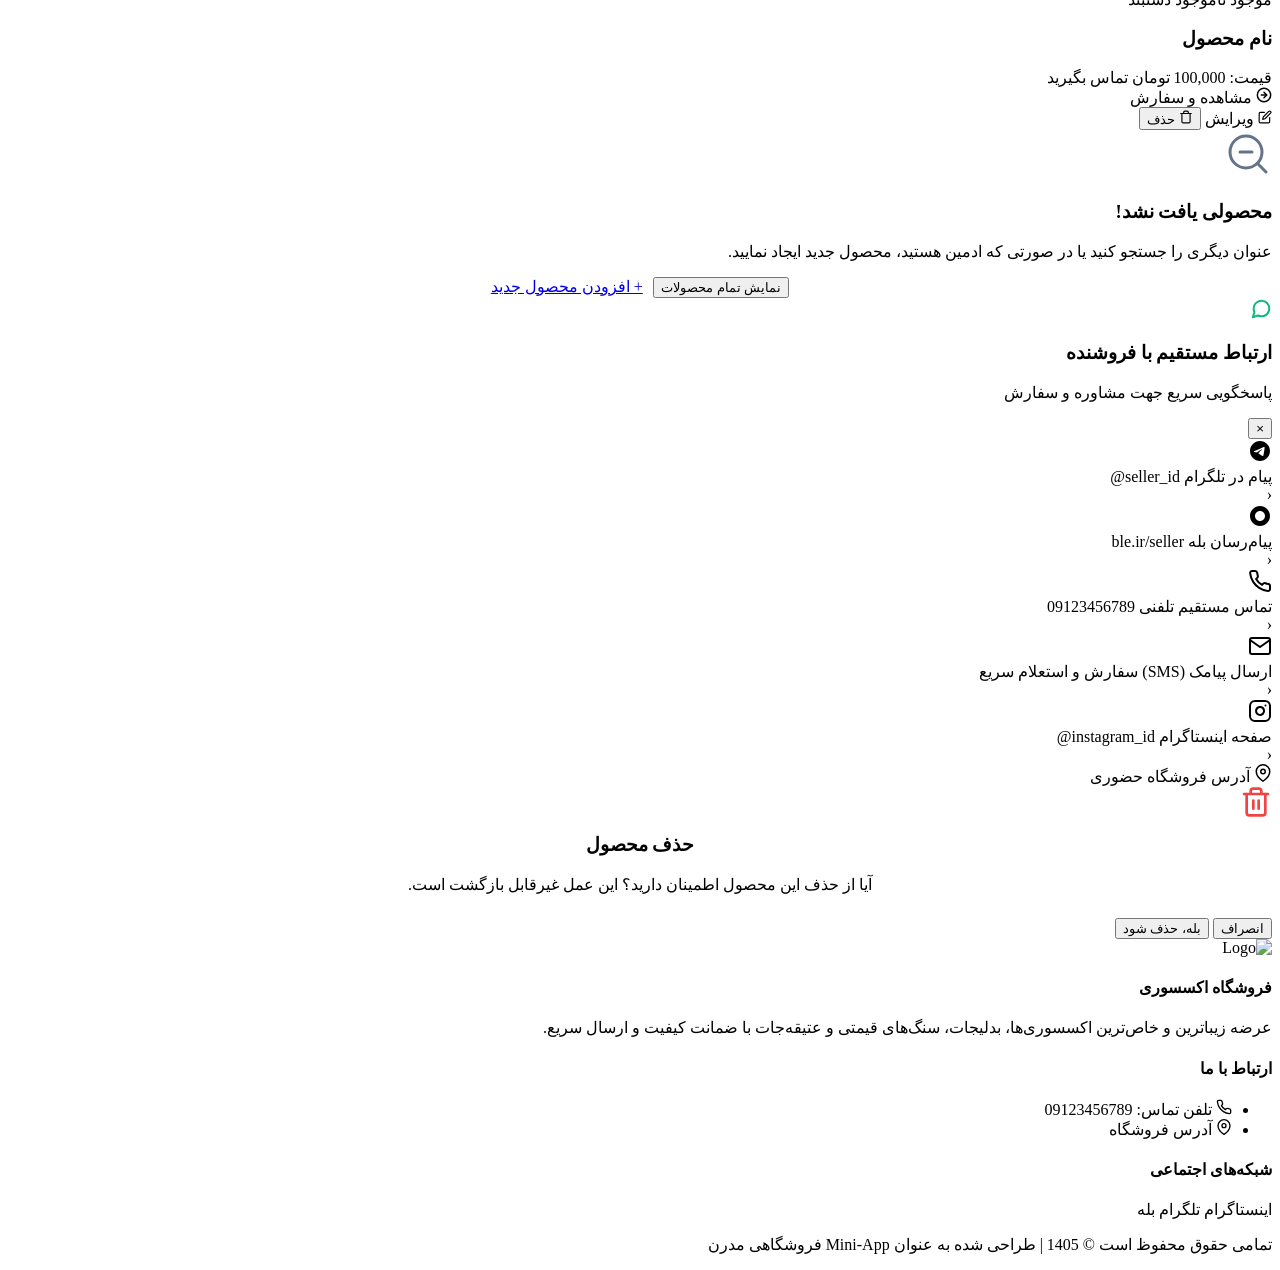
==== commit ecdffb36: "perf: optimize image processing, enable caching, and improve UI performance - Add automatic image re" ====
--- a/src/main/resources/templates/index.html
+++ b/src/main/resources/templates/index.html
@@ -9,7 +9,7 @@
     <link rel="stylesheet" th:href="@{/css/global.css}">
     <link rel="stylesheet" th:href="@{/css/index.css}">
 </head>
-<body th:attr="data-is-admin=${isAdmin}">
+<body th:attr="data-is-admin=${isAdmin}, data-has-more=${hasMore}">
 
 <!-- Toast Notification Container -->
 <div id="toast-container" class="toast-container">
@@ -29,7 +29,7 @@
                 <img th:src="@{/icon.png}" alt="Logo" class="brand-logo" onerror="this.src='data:image/svg+xml;utf8,<svg xmlns=\'http://www.w3.org/2000/svg\' viewBox=\'0 0 24 24\' fill=\'%2338bdf8\'><path d=\'M12 2l3.09 6.26L22 9.27l-5 4.87 1.18 6.88L12 17.77l-6.18 3.25L7 14.14 2 9.27l6.91-1.01L12 2z\'/></svg>'">
             </div>
             <div class="brand-info">
-                <span class="brand-name" th:text="${seller.name}">اکسسوری نودهی</span>
+                <span class="brand-name" th:text="${seller.name}">فروشگاه اکسسوری</span>
                 <span class="status-badge">
                     <span class="pulse-dot"></span>
                     فروشگاه آنلاین
@@ -202,12 +202,10 @@
             </div>
         </div>
 
-        <!-- Skeleton / Loading Indicator -->
+        <!-- Loading Indicator -->
         <div id="loader" class="loader-container" style="display: none;">
-            <div class="skeleton-grid">
-                <div class="skeleton-card shimmer" th:each="i : ${#numbers.sequence(1, 4)}"></div>
-            </div>
-            <div class="loader-text">در حال بارگذاری محصولات...</div>
+            <div class="loader-spinner"></div>
+            <div class="loader-text">در حال بارگذاری محصولات بیشتر...</div>
         </div>
     </section>
 </main>
@@ -382,7 +380,7 @@
             <div class="footer-col">
                 <div class="footer-brand">
                     <img th:src="@{/icon.png}" alt="Logo" class="footer-logo">
-                    <h4 th:text="${seller.name}">فروشگاه اکسسوری نودهی</h4>
+                    <h4 th:text="${seller.name}">فروشگاه اکسسوری</h4>
                 </div>
                 <p class="footer-about">عرضه زیباترین و خاص‌ترین اکسسوری‌ها، بدلیجات، سنگ‌های قیمتی و عتیقه‌جات با ضمانت کیفیت و ارسال سریع.</p>
             </div>
